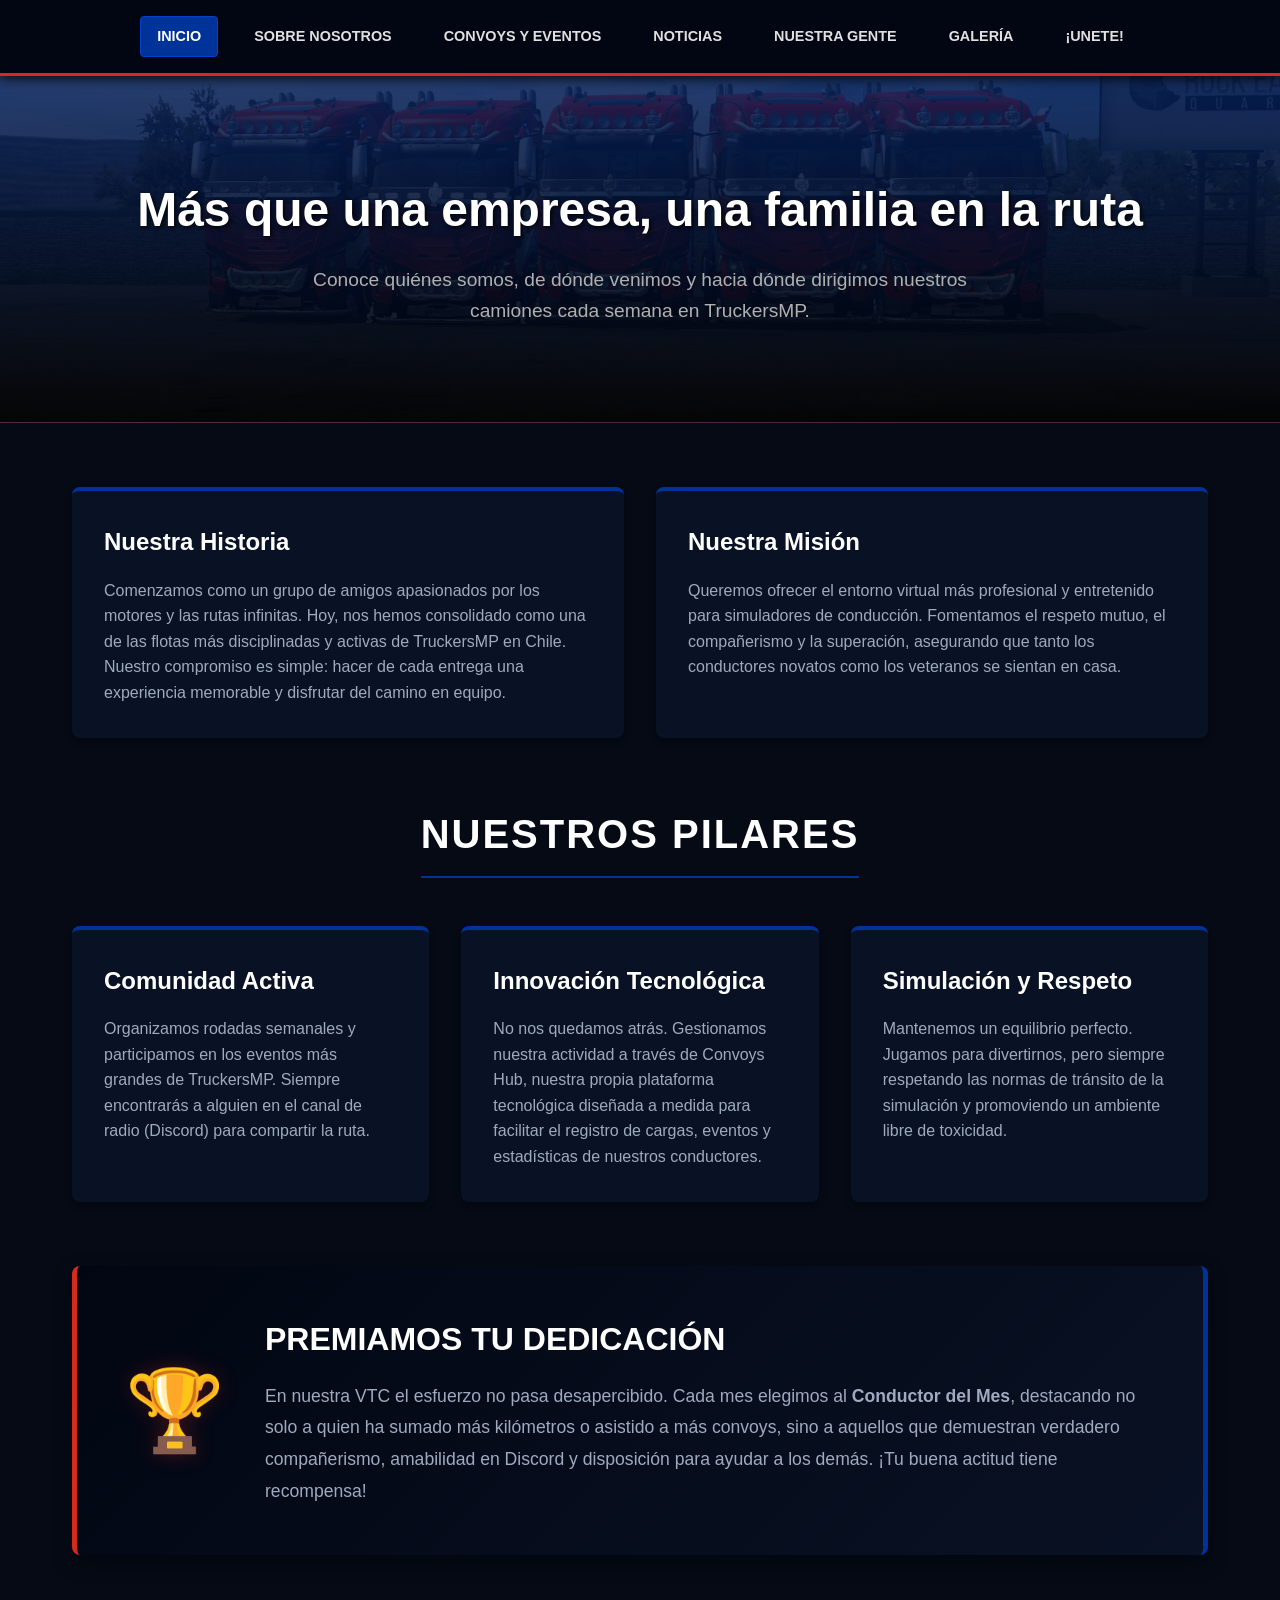
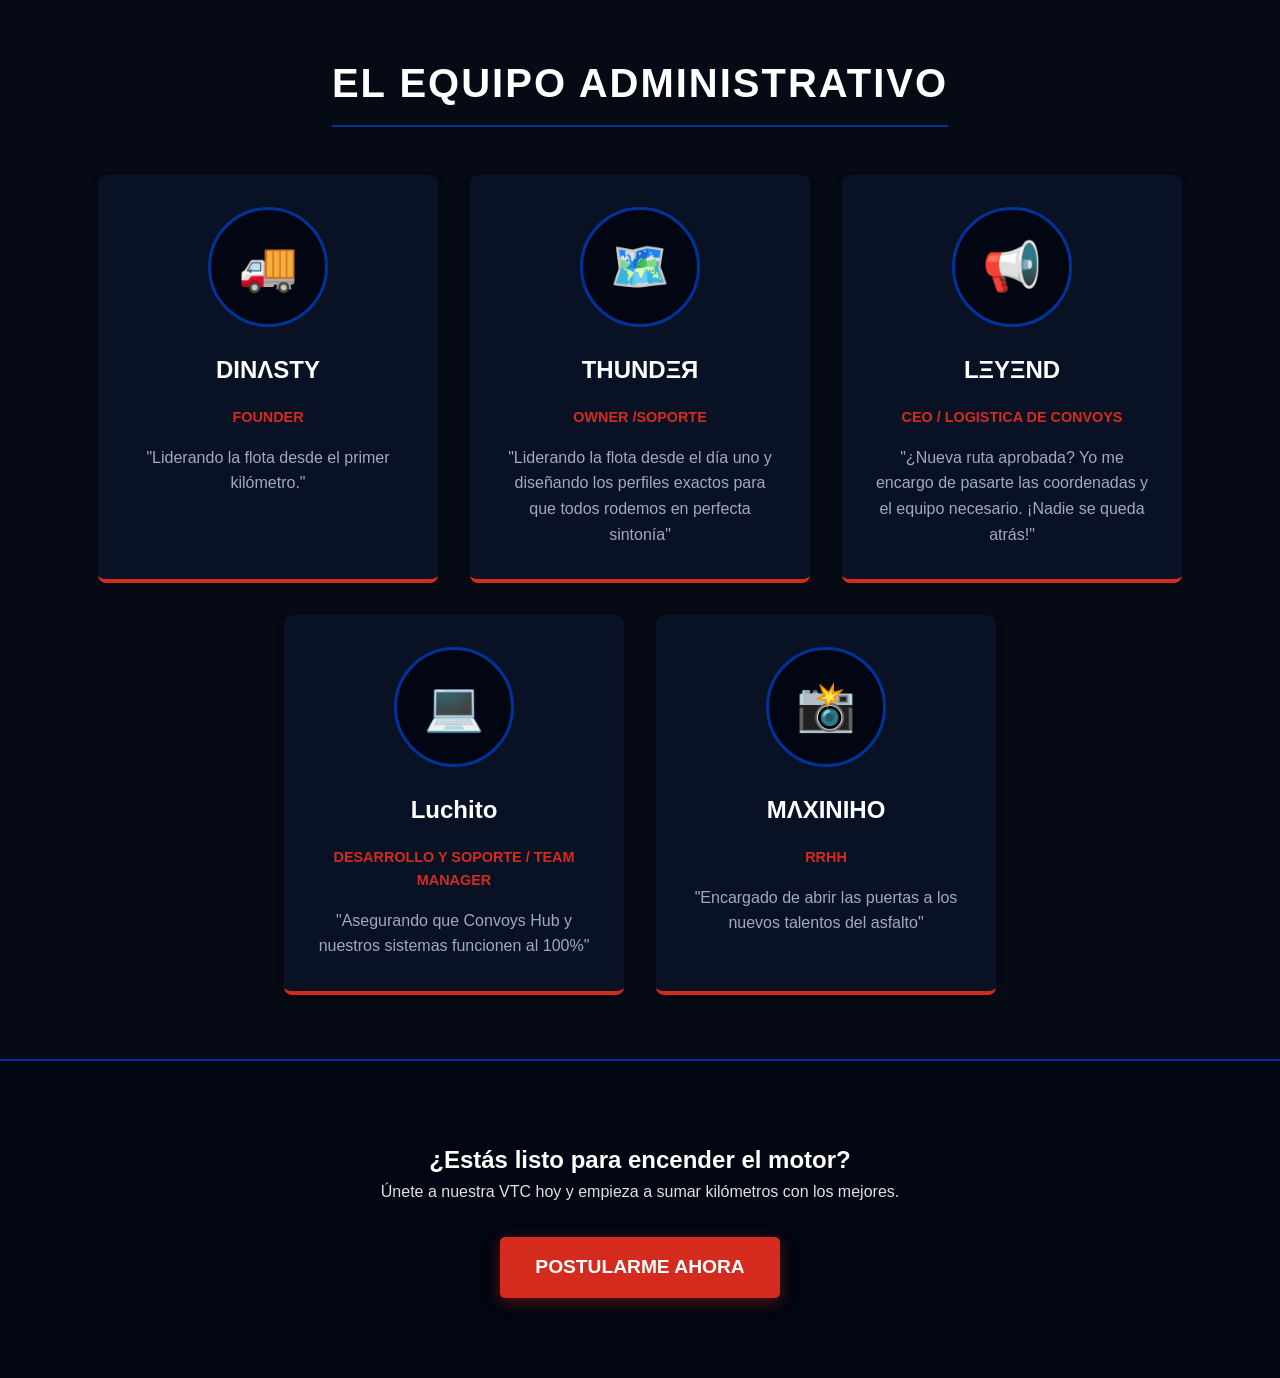
==== about.html @ 18ac0b92 "Add initial website structure and styles for VTC hub - Created hub.html and hub.css for the "Nuestra" ====
<!DOCTYPE html>
<html lang="es">

<head>
    <meta charset="UTF-8">
    <meta name="viewport" content="width=device-width, initial-scale=1.0">
    <title>Sobre Nosotros | VTC</title>
    <link rel="stylesheet" href="about.css">
</head>

<body>

    <header>
        <nav>
            <a href="index.html" class="active">INICIO</a>
            <a href="about.html">SOBRE NOSOTROS</a>
            <a href="events.html">CONVOYS Y EVENTOS</a>
            <a href="news.html">NOTICIAS</a>
            <a href="hub.html">NUESTRA GENTE</a>
            <a href="gallery.html">GALERÍA</a>
            <a href="contact.html">¡UNETE!</a>
        </nav>
    </header>

    <main>
        <section class="hero-about">
            <h1>Más que una empresa, una familia en la ruta</h1>
            <p>Conoce quiénes somos, de dónde venimos y hacia dónde dirigimos nuestros camiones cada semana en
                TruckersMP.</p>
        </section>

        <section class="container">
            <div class="grid-2">
                <div class="card">
                    <h3>Nuestra Historia</h3>
                    <p>Comenzamos como un grupo de amigos apasionados por los motores y las rutas infinitas. Hoy, nos
                        hemos consolidado como una de las flotas más disciplinadas y activas de TruckersMP en Chile.
                        Nuestro compromiso es simple: hacer de cada entrega una experiencia memorable y disfrutar del
                        camino en equipo.</p>
                </div>
                <div class="card">
                    <h3>Nuestra Misión</h3>
                    <p>Queremos ofrecer el entorno virtual más profesional y entretenido para simuladores de conducción.
                        Fomentamos el respeto mutuo, el compañerismo y la superación, asegurando que tanto los
                        conductores novatos como los veteranos se sientan en casa.</p>
                </div>
            </div>
        </section>

        <section class="container" style="padding-top: 0;">
            <div class="title-wrapper">
                <h2 class="section-title">Nuestros Pilares</h2>
            </div>
            <div class="grid-3">
                <div class="card">
                    <h3>Comunidad Activa</h3>
                    <p>Organizamos rodadas semanales y participamos en los eventos más grandes de TruckersMP. Siempre
                        encontrarás a alguien en el canal de radio (Discord) para compartir la ruta.</p>
                </div>
                <div class="card">
                    <h3>Innovación Tecnológica</h3>
                    <p>No nos quedamos atrás. Gestionamos nuestra actividad a través de Convoys Hub, nuestra propia
                        plataforma tecnológica diseñada a medida para facilitar el registro de cargas, eventos y
                        estadísticas de nuestros conductores.</p>
                </div>
                <div class="card">
                    <h3>Simulación y Respeto</h3>
                    <p>Mantenemos un equilibrio perfecto. Jugamos para divertirnos, pero siempre respetando las normas
                        de tránsito de la simulación y promoviendo un ambiente libre de toxicidad.</p>
                </div>
            </div>
        </section>

        <section class="container" style="padding-top: 0;">
            <div class="award-box">
                <div class="award-icon">🏆</div>
                <div class="award-text">
                    <h2>Premiamos tu Dedicación</h2>
                    <p>En nuestra VTC el esfuerzo no pasa desapercibido. Cada mes elegimos al <strong>Conductor del
                            Mes</strong>, destacando no solo a quien ha sumado más kilómetros o asistido a más convoys,
                        sino a aquellos que demuestran verdadero compañerismo, amabilidad en Discord y disposición para
                        ayudar a los demás. ¡Tu buena actitud tiene recompensa!</p>
                </div>
            </div>
        </section>

        <section class="container" style="padding-top: 0;">
            <div class="title-wrapper">
                <h2 class="section-title">El Equipo Administrativo</h2>
            </div>

            <div class="staff-flex">
                <div class="card staff-card">
                    <div class="staff-avatar">🚚</div>
                    <h3>DINΛSTY</h3>
                    <span class="role">founder</span>
                    <p>"Liderando la flota desde el primer kilómetro."</p>
                </div>
                <div class="card staff-card">
                    <div class="staff-avatar">🗺️</div>
                    <h3>THUNDΞЯ</h3>
                    <span class="role">owner /soporte</span>
                    <p>"Liderando la flota desde el día uno y diseñando los perfiles exactos para que todos rodemos en perfecta sintonía"</p>
                </div>
                <div class="card staff-card">
                    <div class="staff-avatar">📢</div>
                    <h3>LΞYΞND</h3>
                    <span class="role">ceo / logistica de convoys</span>
                    <p>"¿Nueva ruta aprobada? Yo me encargo de pasarte las coordenadas y el equipo necesario. ¡Nadie se
                        queda atrás!"</p>
                </div>
                <div class="card staff-card">
                    <div class="staff-avatar">💻</div>
                    <h3>Luchito</h3>
                    <span class="role">Desarrollo y Soporte / team manager</span>
                    <p>"Asegurando que Convoys Hub y nuestros sistemas funcionen al 100%"</p>
                </div>
                <div class="card staff-card">
                    <div class="staff-avatar">📸</div>
                    <h3>MΛXINIHO</h3>
                    <span class="role">rrhh</span>
                    <p>"Encargado de abrir las puertas a los nuevos talentos del asfalto"</p>
                </div>
            </div>
        </section>

        <section class="cta-section">
            <h2>¿Estás listo para encender el motor?</h2>
            <p>Únete a nuestra VTC hoy y empieza a sumar kilómetros con los mejores.</p>
            <a href="#" class="btn">Postularme Ahora</a>
        </section>
    </main>

</body>

</html>
---- about.css ----
/* =========================================
   ESTILOS GENERALES
   ========================================= */
* {
    margin: 0;
    padding: 0;
    box-sizing: border-box;
    font-family: 'Segoe UI', Tahoma, Geneva, Verdana, sans-serif;
}

body {
    background-color: #050a15; 
    color: #e0e0e0; 
    line-height: 1.6;
}

header {
    background-color: #020612;
    border-bottom: 3px solid #D52B1E; 
    position: sticky;
    top: 0;
    z-index: 1000;
    box-shadow: 0 4px 10px rgba(0, 0, 0, 0.7);
}

nav {
    display: flex;
    justify-content: center;
    align-items: center;
    padding: 1rem 2rem;
    flex-wrap: wrap;
    gap: 20px;
}

nav a {
    text-decoration: none;
    color: #e0e0e0;
    font-weight: 600;
    font-size: 0.9rem;
    text-transform: uppercase;
    padding: 8px 16px;
    border-radius: 4px;
    transition: all 0.3s ease;
}

nav a:hover {
    color: #ffffff;
    background-color: rgba(213, 43, 30, 0.2); 
    transform: translateY(-2px);
}

nav a.active {
    background-color: #003399; 
    color: #ffffff;
    border: 1px solid #0044cc;
}

/* =========================================
   ESTILOS PARA "SOBRE NOSOTROS"
   ========================================= */

.container {
    max-width: 1200px;
    margin: 0 auto;
    padding: 4rem 2rem;
}

h1, h2, h3 {
    color: #ffffff;
}

.section-title {
    text-align: center;
    font-size: 2.5rem;
    margin-bottom: 3rem;
    text-transform: uppercase;
    letter-spacing: 2px;
    border-bottom: 2px solid #003399;
    display: inline-block;
    padding-bottom: 10px;
}

.title-wrapper {
    text-align: center;
}

/* --- SECCIÓN HÉROE --- */
.hero-about {
    background: linear-gradient(rgba(4, 31, 87, 0.85), rgba(0, 0, 0, 0.95)), url('/imagenes/imagen4.png') center/cover;
    text-align: center;
    padding: 6rem 2rem;
    border-bottom: 1px solid rgba(213, 43, 30, 0.3);
}

.hero-about h1 {
    font-size: 3rem;
    margin-bottom: 1rem;
    color: #ffffff;
    text-shadow: 2px 2px 4px rgba(0,0,0,0.8);
}

.hero-about p {
    font-size: 1.2rem;
    max-width: 700px;
    margin: 0 auto;
    color: #b0b0b0;
}

/* --- GRIDS --- */
.grid-2, .grid-3 {
    display: grid;
    gap: 2rem;
}

.grid-2 {
    grid-template-columns: repeat(auto-fit, minmax(400px, 1fr));
}

.grid-3 {
    grid-template-columns: repeat(auto-fit, minmax(300px, 1fr));
}

/* --- TARJETAS --- */
.card {
    background-color: #091224; 
    padding: 2rem;
    border-radius: 8px;
    border-top: 4px solid #003399; 
    box-shadow: 0 4px 6px rgba(0,0,0,0.3);
    transition: transform 0.3s ease, box-shadow 0.3s ease;
}

.card:hover {
    transform: translateY(-5px);
    box-shadow: 0 8px 15px rgba(213, 43, 30, 0.15); 
    border-top: 4px solid #D52B1E; 
}

.card h3 {
    font-size: 1.5rem;
    margin-bottom: 1rem;
    color: #ffffff;
}

.card p {
    color: #a0aabf;
}

/* --- SECCIÓN RECONOCIMIENTO MENSUAL --- */
.award-box {
    background: linear-gradient(135deg, #020612 0%, #091224 100%);
    border-left: 5px solid #D52B1E;
    border-right: 5px solid #003399;
    border-radius: 8px;
    padding: 3rem;
    display: flex;
    align-items: center;
    gap: 2.5rem;
    box-shadow: 0 8px 20px rgba(0,0,0,0.4);
    margin-bottom: 2rem;
}

.award-icon {
    font-size: 5rem;
    text-shadow: 0 0 20px rgba(213, 43, 30, 0.3);
    flex-shrink: 0;
}

.award-text h2 {
    font-size: 2rem;
    color: #ffffff;
    margin-bottom: 1rem;
    text-transform: uppercase;
}

.award-text p {
    font-size: 1.1rem;
    color: #a0aabf;
    line-height: 1.8;
}

@media (max-width: 768px) {
    .award-box {
        flex-direction: column;
        text-align: center;
        padding: 2rem;
    }
    .grid-2 {
        grid-template-columns: 1fr;
    }
}

/* --- TARJETAS DE STAFF --- */
.staff-card {
    text-align: center;
    border-top: none;
    border-bottom: 4px solid #D52B1E;
}

.staff-avatar {
    width: 120px;
    height: 120px;
    background-color: #020612;
    border: 3px solid #003399;
    border-radius: 50%;
    margin: 0 auto 1.5rem auto;
    display: flex;
    align-items: center;
    justify-content: center;
    font-size: 3rem;
}

.role {
    color: #D52B1E;
    font-weight: bold;
    font-size: 0.9rem;
    text-transform: uppercase;
    margin-bottom: 1rem;
    display: block;
}

/* --- SECCIÓN CTA --- */
.cta-section {
    background-color: #020612;
    text-align: center;
    padding: 5rem 2rem;
    border-top: 2px solid #003399;
}

.btn {
    display: inline-block;
    background-color: #D52B1E;
    color: #ffffff;
    padding: 15px 35px;
    font-size: 1.2rem;
    font-weight: bold;
    text-decoration: none;
    border-radius: 5px;
    margin-top: 2rem;
    text-transform: uppercase;
    transition: all 0.3s ease;
    box-shadow: 0 4px 15px rgba(213, 43, 30, 0.4);
}

.btn:hover {
    background-color: #ff3a2d;
    transform: scale(1.05);
    box-shadow: 0 6px 20px rgba(213, 43, 30, 0.6);
}

/* =========================================
   NUEVO: CONTENEDOR ESPECIAL PARA STAFF 
   (3 ARRIBA, 2 ABAJO)
   ========================================= */
.staff-flex {
    display: flex;
    flex-wrap: wrap;
    justify-content: center;
    gap: 2rem;
    max-width: 1100px; /* Obliga a saltar de línea al cuarto elemento */
    margin: 0 auto;
}

.staff-flex .card {
    flex: 1 1 calc(33.333% - 2rem); 
    min-width: 280px; 
    max-width: 340px; /* Mantiene el tamaño idéntico para los de abajo */
}
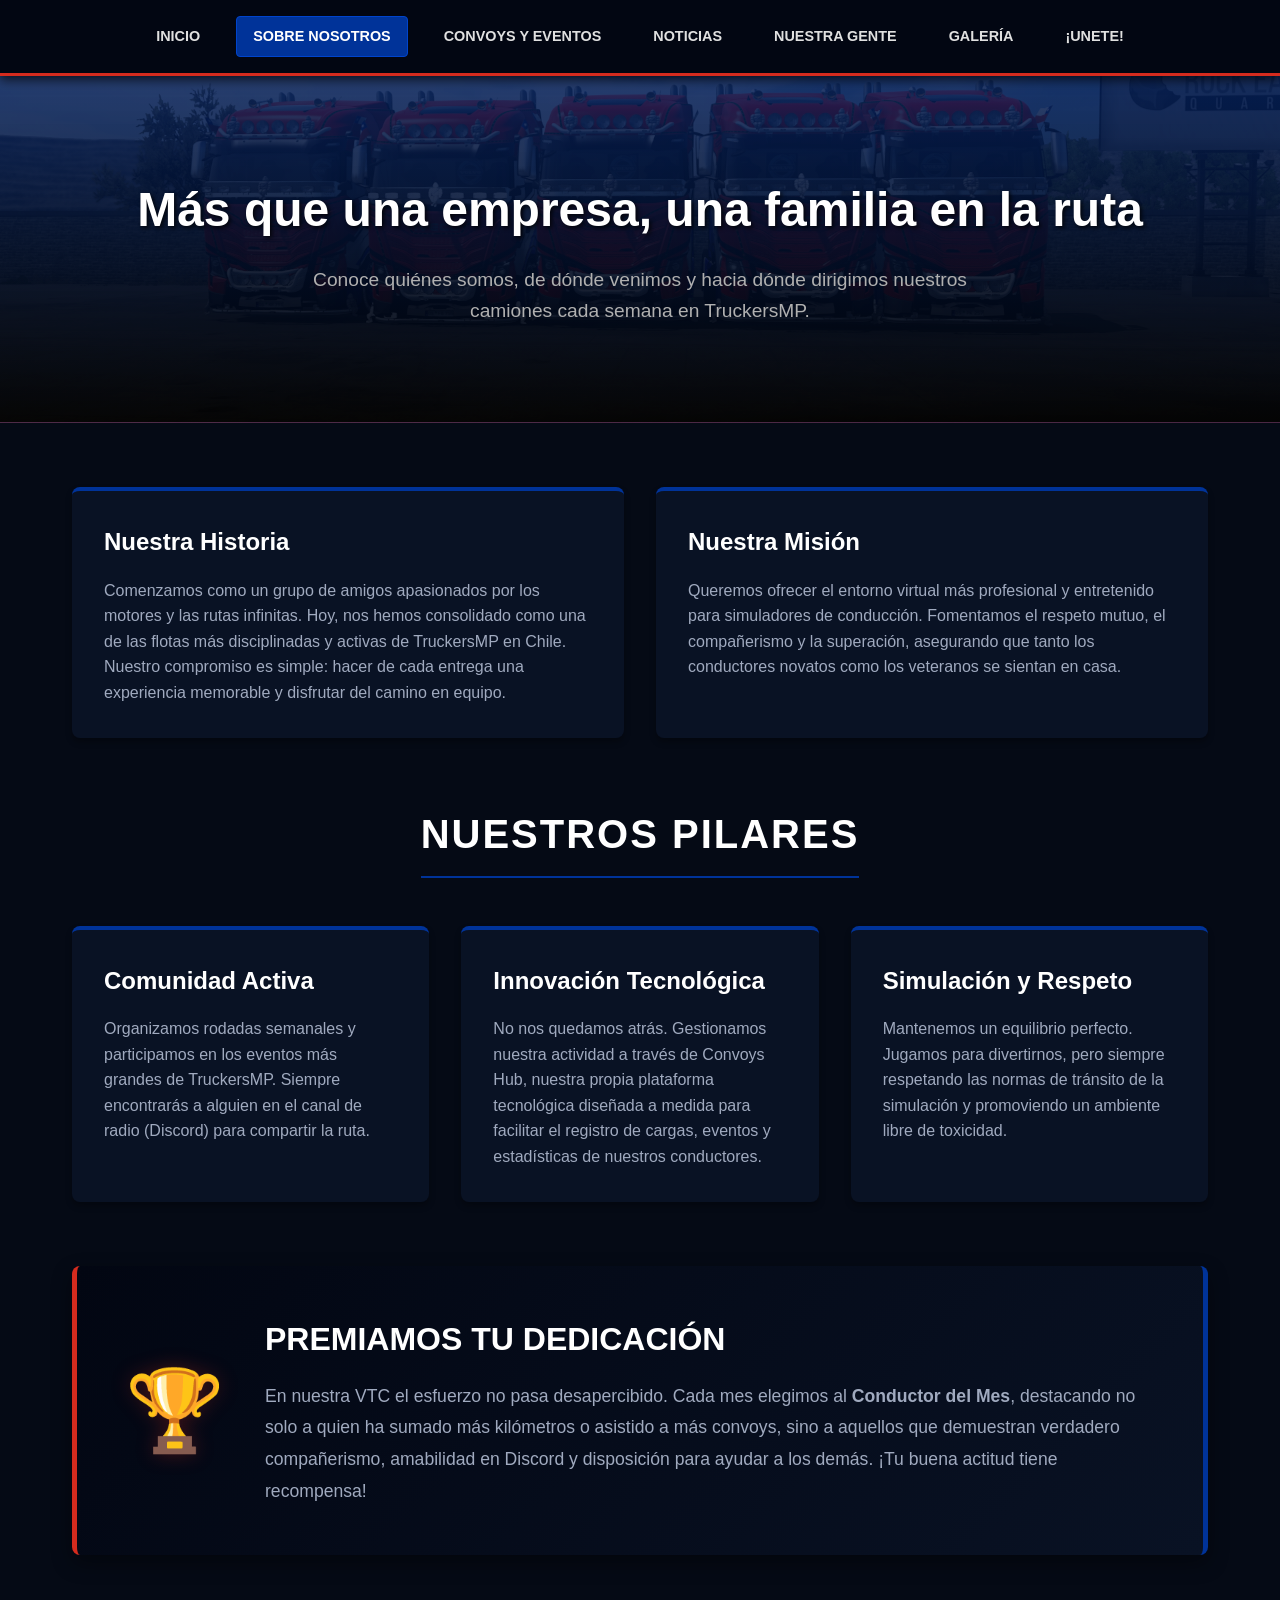
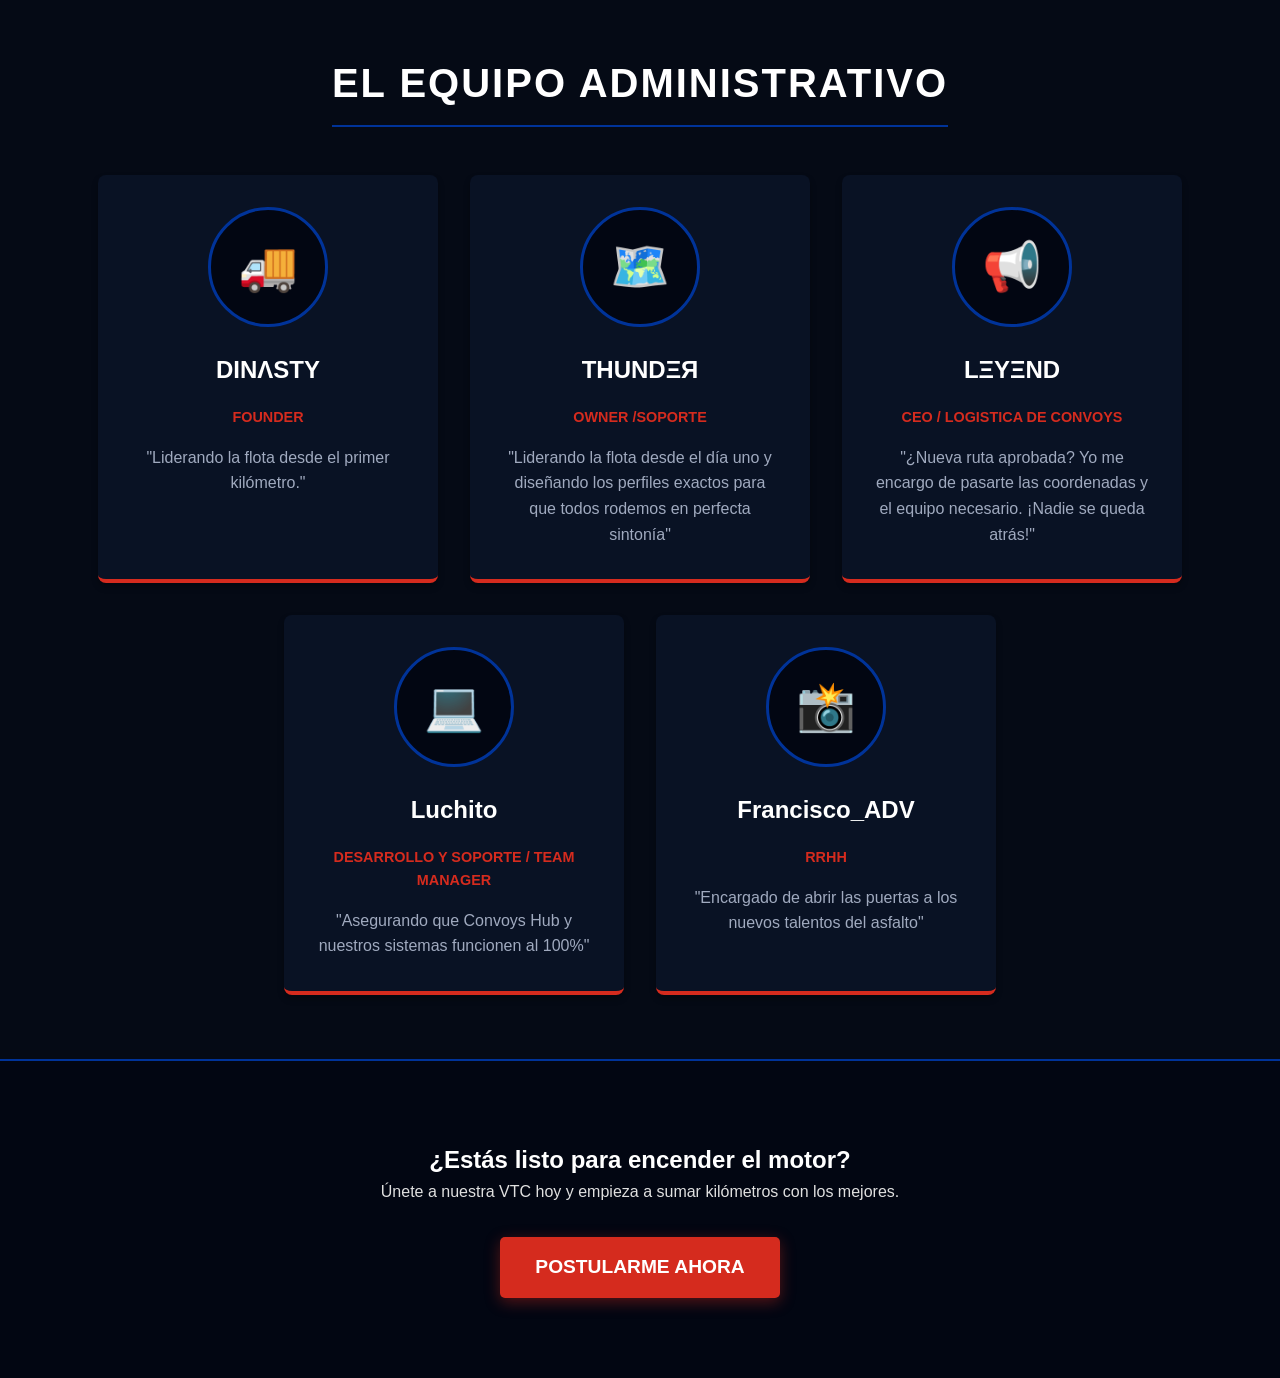
==== commit b5ba366b: "Refactor code structure for improved readability and maintainability" ====
--- a/about.html
+++ b/about.html
@@ -5,6 +5,7 @@
     <meta charset="UTF-8">
     <meta name="viewport" content="width=device-width, initial-scale=1.0">
     <title>Sobre Nosotros | VTC</title>
+    <link rel="icon" type="image/png" href="imagenes/icono.png">
     <link rel="stylesheet" href="about.css">
 </head>
 
@@ -12,8 +13,8 @@
 
     <header>
         <nav>
-            <a href="index.html" class="active">INICIO</a>
-            <a href="about.html">SOBRE NOSOTROS</a>
+            <a href="index.html">INICIO</a>
+            <a href="about.html" class="active">SOBRE NOSOTROS</a>
             <a href="events.html">CONVOYS Y EVENTOS</a>
             <a href="news.html">NOTICIAS</a>
             <a href="hub.html">NUESTRA GENTE</a>
@@ -117,7 +118,7 @@
                 </div>
                 <div class="card staff-card">
                     <div class="staff-avatar">📸</div>
-                    <h3>MΛXINIHO</h3>
+                    <h3>Francisco_ADV</h3>
                     <span class="role">rrhh</span>
                     <p>"Encargado de abrir las puertas a los nuevos talentos del asfalto"</p>
                 </div>
@@ -127,7 +128,7 @@
         <section class="cta-section">
             <h2>¿Estás listo para encender el motor?</h2>
             <p>Únete a nuestra VTC hoy y empieza a sumar kilómetros con los mejores.</p>
-            <a href="#" class="btn">Postularme Ahora</a>
+            <a href="contact.html" class="btn">Postularme Ahora</a>
         </section>
     </main>
 
